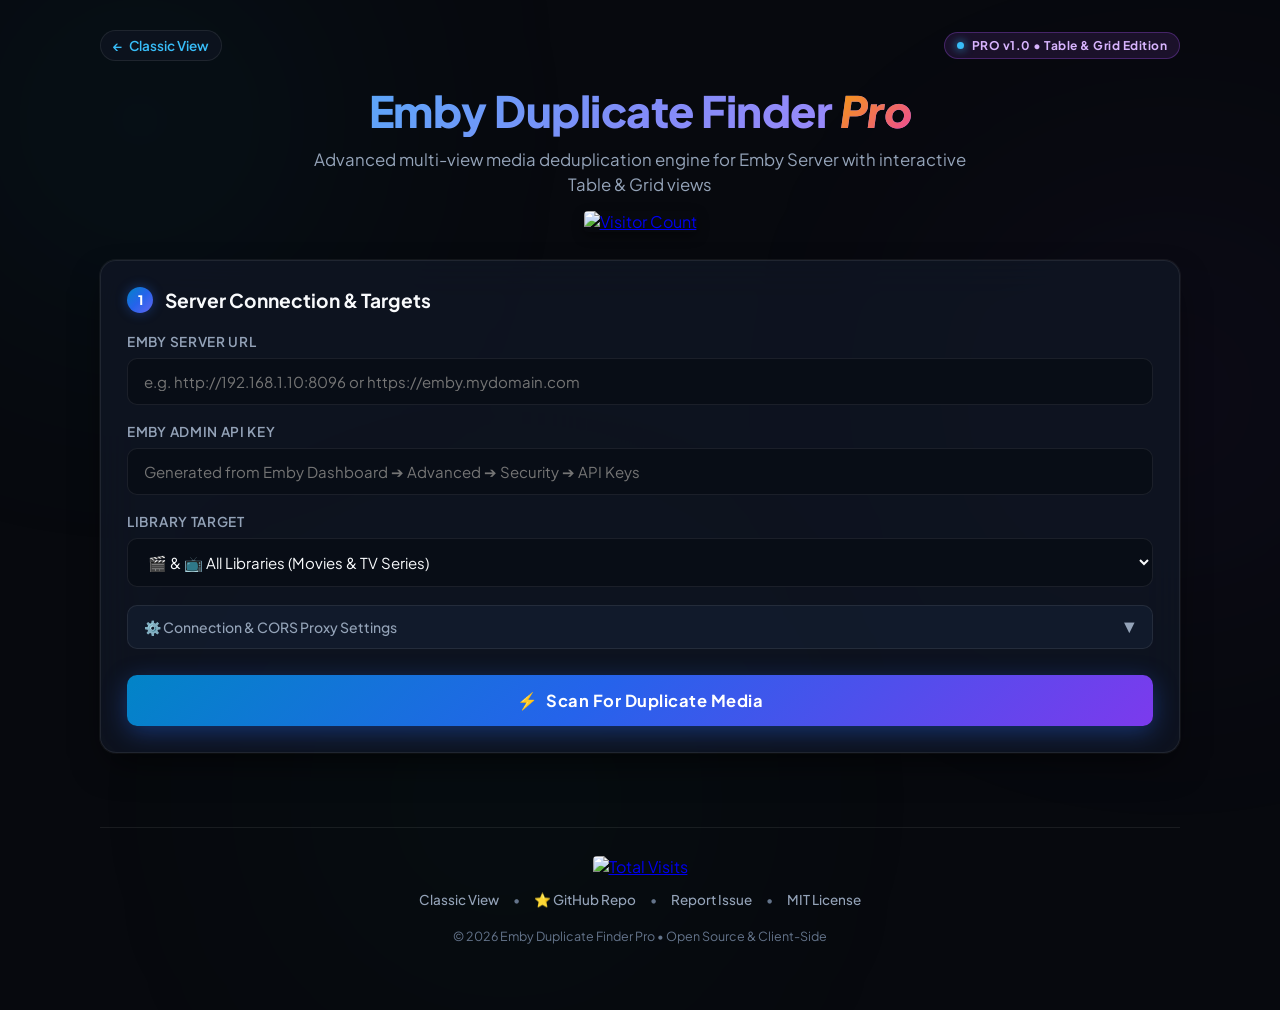
==== v1/index.html @ f9ebaa8a "Add Smart Select (Keep Best Quality) and Batch Deletion controls to both Classic and Pro editions" ====
<!DOCTYPE html>
<html lang="en">
<head>
    <meta charset="UTF-8">
    <meta name="viewport" content="width=device-width, initial-scale=1.0">
    <title>Emby Duplicate Finder Pro - Table & Grid Views</title>
    <link rel="stylesheet" href="styles.css">
    <link rel="preconnect" href="https://fonts.googleapis.com">
    <link rel="preconnect" href="https://fonts.gstatic.com" crossorigin>
    <link href="https://fonts.googleapis.com/css2?family=Plus+Jakarta+Sans:wght@300;400;500;600;700;800&family=JetBrains+Mono:wght@400;500;600&display=swap" rel="stylesheet">
</head>
<body>
    <!-- Ambient Background Lighting Orbs -->
    <div class="ambient-glow glow-cyan"></div>
    <div class="ambient-glow glow-purple"></div>
    <div class="ambient-glow glow-emerald"></div>

    <div class="container">
        <!-- Top Navigation -->
        <nav class="top-nav">
            <a href="../" class="nav-back-link">
                <span class="nav-arrow">←</span> Classic View
            </a>
            <div class="nav-version-badge">
                <span class="pulse-dot"></span>
                <span>PRO v1.0 • Table & Grid Edition</span>
            </div>
        </nav>

        <header>
            <h1>Emby Duplicate Finder <span class="header-highlight">Pro</span></h1>
            <p class="subtitle">Advanced multi-view media deduplication engine for Emby Server with interactive Table & Grid views</p>
            <div class="header-badges">
                <a href="https://github.com/sohag1192/emby-duplicate-finder" target="_blank" rel="noopener" title="Visitor Count Tracker">
                    <img src="https://komarev.com/ghpvc/?username=sohag1192-emby-duplicate-finder&label=Visitor+Count&color=06b6d4&style=flat-square" 
                         alt="Visitor Count" 
                         onerror="this.onerror=null; this.src='https://api.visitorbadge.io/api/visitors?path=sohag1192-emby-duplicate-finder&label=Visitors&labelColor=%230f172a&countColor=%2306b6d4&style=flat-square';" />
                </a>
            </div>
        </header>

        <!-- Configuration Card -->
        <div class="card input-card">
            <div class="card-title-row">
                <span class="card-step-badge">1</span>
                <h3>Server Connection & Targets</h3>
            </div>

            <div class="input-group">
                <label for="embyServerUrl">Emby Server URL</label>
                <input type="text" id="embyServerUrl" placeholder="e.g. http://192.168.1.10:8096 or https://emby.mydomain.com">
            </div>

            <div class="input-group">
                <label for="apiKey">Emby Admin API Key</label>
                <input type="password" id="apiKey" placeholder="Generated from Emby Dashboard ➔ Advanced ➔ Security ➔ API Keys">
            </div>

            <div class="input-row">
                <div class="input-group flex-1">
                    <label for="libraryType">Library Target</label>
                    <select id="libraryType">
                        <option value="all">🎬 & 📺 All Libraries (Movies & TV Series)</option>
                        <option value="movies">🎬 Movies Only</option>
                        <option value="tvshows">📺 TV Series & Episodes Only</option>
                    </select>
                </div>
            </div>

            <!-- Advanced / CORS Settings Accordion -->
            <div class="advanced-settings-toggle" onclick="toggleAdvancedSettings()">
                <span>⚙️ Connection & CORS Proxy Settings</span>
                <span id="advanced-toggle-icon">▼</span>
            </div>

            <div id="advanced-settings" class="advanced-settings-panel hidden">
                <div class="checkbox-group">
                    <label class="custom-checkbox">
                        <input type="checkbox" id="useCorsProxy">
                        <span class="checkmark"></span>
                        Enable CORS Proxy (Routes requests securely to bypass HTTPS ➔ HTTP mixed-content blocks)
                    </label>
                </div>
                <div class="input-group mt-10">
                    <label for="corsProxyUrl">CORS Proxy Prefix URL</label>
                    <input type="text" id="corsProxyUrl" value="https://corsproxy.io/?" placeholder="https://corsproxy.io/?">
                    <small class="helper-text">Default: <code>https://corsproxy.io/?</code> (or specify your custom reverse proxy URL)</small>
                </div>
                <div class="guide-link-row">
                    <button type="button" class="btn-text" onclick="openCorsHelpModal()">📖 View CORS & Connection Setup Guide</button>
                </div>
            </div>

            <!-- Warning banner for mixed content -->
            <div id="mixedContentWarning" class="alert-banner warning-banner hidden">
                <strong>⚠️ Mixed Content Detected:</strong> This web page is loaded over HTTPS, but your Emby Server URL uses HTTP. Web browsers block insecure HTTP requests from HTTPS sites. Please either use HTTPS for Emby, enable the <b>CORS Proxy</b> above, or open this file locally.
            </div>

            <button id="scanBtn" class="btn-primary btn-scan" onclick="findDuplicates()">
                <span class="btn-icon">⚡</span> Scan For Duplicate Media
            </button>
        </div>

        <!-- Real-time Stats Dashboard (Appears after scan) -->
        <div id="stats-dashboard" class="stats-grid hidden">
            <div class="stat-card">
                <div class="stat-icon">📚</div>
                <div class="stat-info">
                    <span class="stat-label">Libraries Scanned</span>
                    <span class="stat-value" id="stat-libraries">0</span>
                </div>
            </div>
            <div class="stat-card highlight-danger">
                <div class="stat-icon">⚠️</div>
                <div class="stat-info">
                    <span class="stat-label">Duplicate Groups</span>
                    <span class="stat-value" id="stat-duplicates">0</span>
                </div>
            </div>
            <div class="stat-card highlight-success">
                <div class="stat-icon">💾</div>
                <div class="stat-info">
                    <span class="stat-label">Reclaimable Storage</span>
                    <span class="stat-value" id="stat-space">0 GB</span>
                </div>
            </div>
        </div>

        <!-- View Controls & Search Bar (Visible when results are available) -->
        <div id="filter-bar" class="card filter-bar hidden">
            <div class="search-input-wrapper">
                <span class="search-icon">🔍</span>
                <input type="text" id="searchFilter" placeholder="Live filter by movie, show name or file path..." oninput="handleSearchFilter()">
            </div>

            <div class="view-controls">
                <!-- View Switcher (Grid vs Table) -->
                <div class="view-switcher">
                    <button id="btnGridView" class="view-toggle-btn active" onclick="switchView('grid')" title="Switch to Grid View">
                        <span class="view-icon">⊞</span> Grid
                    </button>
                    <button id="btnTableView" class="view-toggle-btn" onclick="switchView('table')" title="Switch to Table View">
                        <span class="view-icon">☰</span> Table
                    </button>
                </div>

                <div class="filter-actions">
                    <button class="btn-secondary btn-sm" onclick="expandAllLibraries()">Expand All</button>
                    <button class="btn-secondary btn-sm" onclick="collapseAllLibraries()">Collapse All</button>
                </div>
            </div>
        </div>

        <!-- Batch Selection Action Bar -->
        <div id="selection-bar" class="card selection-bar hidden">
            <div class="selection-left">
                <span class="selection-status-icon">☑️</span>
                <div class="selection-text-group">
                    <span class="selection-count-pill" id="selectedCountBadge">0 files selected</span>
                    <span class="selection-size-pill" id="selectedSizeBadge">0 B</span>
                </div>
            </div>

            <div class="selection-actions">
                <button type="button" class="btn-smart-select" onclick="smartSelectKeepBest()" title="Automatically keep the best resolution/quality copy and select all extra duplicates for deletion">
                    <span class="star-icon">★</span> Smart Select (Keep Best)
                </button>
                <button type="button" class="btn-secondary btn-sm" onclick="selectAllDuplicates()">
                    Select All
                </button>
                <button type="button" class="btn-secondary btn-sm" onclick="deselectAllDuplicates()">
                    Deselect All
                </button>
                <button type="button" id="btnDeleteSelected" class="btn-danger btn-sm btn-batch-delete" onclick="promptBatchDelete()" disabled>
                    <span>🗑️</span> Delete Selected
                </button>
            </div>
        </div>

        <!-- Results Container -->
        <div id="results"></div>

        <!-- App Footer with Visitor Count -->
        <footer>
            <div class="footer-content">
                <div class="footer-badges">
                    <a href="https://github.com/sohag1192/emby-duplicate-finder" target="_blank" rel="noopener" title="Total Visits">
                        <img src="https://komarev.com/ghpvc/?username=sohag1192-emby-duplicate-finder&label=Total+Visits&color=06b6d4&style=flat-square" 
                             alt="Total Visits" 
                             onerror="this.onerror=null; this.src='https://api.visitorbadge.io/api/visitors?path=sohag1192-emby-duplicate-finder&label=Visitors&labelColor=%230f172a&countColor=%2306b6d4&style=flat-square';" />
                    </a>
                </div>
                <div class="footer-links">
                    <a href="../">Classic View</a>
                    <span class="footer-sep">•</span>
                    <a href="https://github.com/sohag1192/emby-duplicate-finder" target="_blank" rel="noopener">⭐ GitHub Repo</a>
                    <span class="footer-sep">•</span>
                    <a href="https://github.com/sohag1192/emby-duplicate-finder/issues" target="_blank" rel="noopener">Report Issue</a>
                    <span class="footer-sep">•</span>
                    <a href="https://github.com/sohag1192/emby-duplicate-finder/blob/main/LICENSE" target="_blank" rel="noopener">MIT License</a>
                </div>
                <p class="footer-copy">&copy; 2026 Emby Duplicate Finder Pro • Open Source & Client-Side</p>
            </div>
        </footer>
    </div>

    <!-- Loading Overlay -->
    <div id="loading-overlay" class="hidden">
        <div class="spinner-wrapper">
            <div class="spinner"></div>
            <div class="spinner-ring"></div>
        </div>
        <p id="loading-text">Scanning Emby Libraries...</p>
    </div>

    <!-- Delete Confirmation Modal -->
    <div id="delete-modal" class="modal-overlay hidden">
        <div class="modal-content">
            <div class="modal-header">
                <h3>⚠️ Confirm Permanent File Deletion</h3>
                <button class="modal-close" onclick="closeDeleteModal()">&times;</button>
            </div>
            <div class="modal-body">
                <p>Are you sure you want to permanently delete this duplicate file from your Emby Server and hard disk?</p>
                <div class="delete-item-preview">
                    <div><strong>Title:</strong> <span id="deleteModalTitle"></span></div>
                    <div><strong>Library:</strong> <span id="deleteModalLibrary"></span></div>
                    <div class="path-box"><strong>File Path:</strong> <code id="deleteModalPath"></code></div>
                </div>
                <p class="text-danger"><small>⚠️ This action is permanent and cannot be undone.</small></p>
            </div>
            <div class="modal-footer">
                <button class="btn-secondary" onclick="closeDeleteModal()">Cancel</button>
                <button id="confirmDeleteBtn" class="btn-danger">Delete Permanently</button>
            </div>
        </div>
    </div>

    <!-- Batch Delete Confirmation Modal -->
    <div id="batch-delete-modal" class="modal-overlay hidden">
        <div class="modal-content modal-large">
            <div class="modal-header">
                <h3>⚠️ Confirm Batch File Deletion</h3>
                <button class="modal-close" onclick="closeBatchDeleteModal()">&times;</button>
            </div>
            <div class="modal-body">
                <p>You have selected multiple duplicate copies for permanent deletion from your Emby Server and hard disk.</p>
                <div class="batch-delete-summary">
                    <div class="summary-chip danger"><strong>Files to Delete:</strong> <span id="batchDeleteCount">0</span></div>
                    <div class="summary-chip success"><strong>Storage to Reclaim:</strong> <span id="batchDeleteSize">0 B</span></div>
                </div>
                <div class="batch-items-preview-box">
                    <ul id="batchDeletePreviewList" class="batch-preview-list"></ul>
                </div>
                <div id="batchDeleteProgressContainer" class="progress-box hidden">
                    <div class="progress-bar-track">
                        <div id="batchDeleteProgressBar" class="progress-bar-fill"></div>
                    </div>
                    <p id="batchDeleteProgressText">Deleting files...</p>
                </div>
                <p class="text-danger"><small>⚠️ Warning: This action cannot be undone. The selected files will be permanently deleted from your disk.</small></p>
            </div>
            <div class="modal-footer">
                <button id="cancelBatchDeleteBtn" class="btn-secondary" onclick="closeBatchDeleteModal()">Cancel</button>
                <button id="confirmBatchDeleteBtn" class="btn-danger" onclick="executeBatchDelete()">Confirm & Delete Selected</button>
            </div>
        </div>
    </div>

    <!-- CORS Help Modal -->
    <div id="cors-modal" class="modal-overlay hidden">
        <div class="modal-content modal-large">
            <div class="modal-header">
                <h3>🌐 Emby CORS & Connection Guide</h3>
                <button class="modal-close" onclick="closeCorsHelpModal()">&times;</button>
            </div>
            <div class="modal-body markdown-body">
                <h4>Why do connection or CORS errors happen?</h4>
                <p>Web browsers enforce the Same-Origin Policy (SOP) and Cross-Origin Resource Sharing (CORS) rules that restrict web pages from directly requesting data from other domains or ports without proper headers.</p>

                <h4>Common Causes & Solutions:</h4>
                <ol>
                    <li>
                        <strong>Mixed Content (HTTPS vs HTTP):</strong>
                        <p>If you opened this web app via <code>https://...</code> (like GitHub Pages), but your Emby server is <code>http://...:8096</code>, the browser blocks the request.
                        <br><strong>Solution:</strong> Check the <b>"Enable CORS Proxy"</b> option in the Connection Settings, or host Emby with an SSL/TLS domain (HTTPS), or run this HTML file locally on your computer via <code>file:///</code> or local HTTP.</p>
                    </li>
                    <li>
                        <strong>Missing CORS Headers on Emby:</strong>
                        <p>If Emby is accessed through a Reverse Proxy (such as Nginx, Caddy, or Cloudflare), the proxy must allow Cross-Origin headers.</p>
                        <p><b>Example Nginx configuration:</b></p>
                        <pre><code>location / {
    proxy_pass http://127.0.0.1:8096;
    proxy_set_header Host $host;

    # CORS Headers
    add_header 'Access-Control-Allow-Origin' '*' always;
    add_header 'Access-Control-Allow-Methods' 'GET, POST, DELETE, OPTIONS' always;
    add_header 'Access-Control-Allow-Headers' 'Content-Type, Authorization, X-Emby-Token' always;
    if ($request_method = 'OPTIONS') {
        return 204;
    }
}</code></pre>
                    </li>
                    <li>
                        <strong>Using the Built-in CORS Proxy:</strong>
                        <p>Simply check the <b>"Enable CORS Proxy"</b> box under <b>Connection & CORS Settings</b>. This routes the API requests through a secure proxy server that adds the necessary CORS headers automatically.</p>
                    </li>
                    <li>
                        <strong>Allow Media Deletion in Emby:</strong>
                        <p>To delete duplicate files directly using this tool, make sure your Emby user/API key has permissions enabled under: <code>Emby Server Dashboard -> Users -> [Your User] -> Allow media deletion from clients</code>.</p>
                    </li>
                </ol>
            </div>
            <div class="modal-footer">
                <button class="btn-primary" onclick="closeCorsHelpModal()">Got It</button>
            </div>
        </div>
    </div>

    <!-- Toast Notification Container -->
    <div id="toast-container"></div>

    <!-- Scroll to Top Floating Button -->
    <button id="scrollToTopBtn" class="scroll-to-top" title="Scroll to Top" aria-label="Scroll to Top">
        <span class="scroll-arrow">▲</span>
    </button>

    <script src="script.js"></script>
</body>
</html>
---- v1/styles.css ----
:root {
    /* Base Backgrounds */
    --bg-main: #07090e;
    --bg-surface: #0e131f;
    --bg-card: rgba(16, 22, 36, 0.78);
    --bg-subcard: rgba(22, 31, 50, 0.68);
    --bg-input: rgba(9, 13, 22, 0.88);
    --border-color: rgba(255, 255, 255, 0.08);
    --border-focus: #38bdf8;

    /* Text Colors */
    --text-primary: #f8fafc;
    --text-secondary: #94a3b8;
    --text-muted: #64748b;

    /* Brand Accents */
    --cyan: #06b6d4;
    --cyan-glow: rgba(6, 182, 212, 0.35);
    --sky: #38bdf8;
    --indigo: #6366f1;
    --purple: #a855f7;
    --pink: #ec4899;
    --emerald: #10b981;
    --emerald-glow: rgba(16, 185, 129, 0.3);
    --amber: #f59e0b;
    --rose: #f43f5e;
    --rose-glow: rgba(244, 63, 94, 0.35);

    /* Gradients */
    --grad-primary: linear-gradient(135deg, #0284c7 0%, #2563eb 50%, #6366f1 100%);
    --grad-primary-hover: linear-gradient(135deg, #0369a1 0%, #1d4ed8 50%, #4f46e5 100%);
    --grad-text: linear-gradient(135deg, #38bdf8 0%, #818cf8 50%, #c084fc 100%);
    --grad-danger: linear-gradient(135deg, #f43f5e 0%, #e11d48 100%);
    --grad-danger-hover: linear-gradient(135deg, #fb7185 0%, #f43f5e 100%);

    /* Typography & Effects */
    --font-main: 'Plus Jakarta Sans', -apple-system, BlinkMacSystemFont, 'Segoe UI', Roboto, sans-serif;
    --font-mono: 'JetBrains Mono', Consolas, monospace;
    --radius-sm: 6px;
    --radius-md: 10px;
    --radius-lg: 16px;
    --radius-xl: 20px;
    --shadow-card: 0 16px 36px -10px rgba(0, 0, 0, 0.65), 0 0 0 1px rgba(255, 255, 255, 0.06);
}

* {
    box-sizing: border-box;
}

/* Custom Modern Cyber-Cosmic Scrollbar */
::-webkit-scrollbar {
    width: 9px;
    height: 9px;
}
::-webkit-scrollbar-track {
    background: #080c14;
    border-radius: 8px;
}
::-webkit-scrollbar-thumb {
    background: linear-gradient(180deg, #06b6d4 0%, #3b82f6 50%, #8b5cf6 100%);
    border-radius: 8px;
    border: 2px solid #080c14;
    box-shadow: 0 0 10px rgba(6, 182, 212, 0.4);
    transition: background 0.2s ease, box-shadow 0.2s ease;
}
::-webkit-scrollbar-thumb:hover {
    background: linear-gradient(180deg, #22d3ee 0%, #60a5fa 50%, #a78bfa 100%);
    box-shadow: 0 0 15px rgba(6, 182, 212, 0.7);
}

/* Firefox Scrollbar Support */
html {
    scrollbar-width: thin;
    scrollbar-color: #06b6d4 #080c14;
}

body {
    font-family: var(--font-main);
    background-color: var(--bg-main);
    color: var(--text-primary);
    margin: 0;
    padding: 30px 16px 50px 16px;
    min-height: 100vh;
    display: flex;
    justify-content: center;
    align-items: flex-start;
    position: relative;
    overflow-x: hidden;
    -webkit-font-smoothing: antialiased;
}

/* Atmospheric Ambient Glows */
.ambient-glow {
    position: fixed;
    border-radius: 50%;
    filter: blur(140px);
    pointer-events: none;
    z-index: 0;
    opacity: 0.55;
}

.glow-cyan {
    width: 480px;
    height: 480px;
    top: -120px;
    left: -100px;
    background: radial-gradient(circle, rgba(6, 182, 212, 0.28) 0%, transparent 70%);
}

.glow-purple {
    width: 520px;
    height: 520px;
    top: 15%;
    right: -150px;
    background: radial-gradient(circle, rgba(168, 85, 247, 0.22) 0%, transparent 70%);
}

.glow-emerald {
    width: 500px;
    height: 500px;
    bottom: -150px;
    left: 20%;
    background: radial-gradient(circle, rgba(16, 185, 129, 0.18) 0%, transparent 70%);
}

.container {
    max-width: 1080px;
    width: 100%;
    margin: 0 auto;
    position: relative;
    z-index: 1;
}

/* Top Nav */
.top-nav {
    display: flex;
    justify-content: space-between;
    align-items: center;
    margin-bottom: 24px;
}

.nav-back-link {
    color: var(--sky);
    text-decoration: none;
    font-size: 13.5px;
    font-weight: 600;
    display: inline-flex;
    align-items: center;
    gap: 6px;
    padding: 6px 12px;
    background: rgba(14, 20, 32, 0.8);
    border: 1px solid var(--border-color);
    border-radius: 20px;
    transition: all 0.2s ease;
}

.nav-back-link:hover {
    background: rgba(30, 44, 70, 0.9);
    border-color: rgba(56, 189, 248, 0.35);
    transform: translateX(-2px);
}

.nav-version-badge {
    display: inline-flex;
    align-items: center;
    gap: 8px;
    background: rgba(168, 85, 247, 0.12);
    border: 1px solid rgba(168, 85, 247, 0.3);
    color: #d8b4fe;
    font-size: 12px;
    font-weight: 700;
    padding: 5px 12px;
    border-radius: 20px;
    letter-spacing: 0.5px;
}

/* Header */
header {
    text-align: center;
    margin-bottom: 28px;
}

.pulse-dot {
    width: 7px;
    height: 7px;
    border-radius: 50%;
    background-color: #38bdf8;
    box-shadow: 0 0 10px #38bdf8;
    animation: pulse 1.8s infinite;
}

@keyframes pulse {
    0%, 100% { opacity: 1; transform: scale(1); }
    50% { opacity: 0.4; transform: scale(0.85); }
}

h1 {
    margin: 0 0 10px 0;
    font-weight: 800;
    font-size: 2.7em;
    background: var(--grad-text);
    -webkit-background-clip: text;
    -webkit-text-fill-color: transparent;
    letter-spacing: -0.5px;
    line-height: 1.2;
}

.header-highlight {
    background: linear-gradient(135deg, #f59e0b 0%, #ec4899 100%);
    -webkit-background-clip: text;
    -webkit-text-fill-color: transparent;
    font-style: italic;
}

.subtitle {
    margin: 0;
    color: var(--text-secondary);
    font-size: 1.05em;
    max-width: 680px;
    margin: 0 auto;
    line-height: 1.5;
}

/* Header Badges */
.header-badges {
    display: flex;
    justify-content: center;
    align-items: center;
    gap: 10px;
    margin-top: 14px;
}

.header-badges img {
    height: 22px;
    border-radius: 4px;
    box-shadow: 0 4px 12px rgba(0, 0, 0, 0.4);
}

/* Glass Cards */
.card {
    background: var(--bg-card);
    backdrop-filter: blur(20px);
    -webkit-backdrop-filter: blur(20px);
    border: 1px solid var(--border-color);
    border-radius: var(--radius-lg);
    padding: 26px;
    box-shadow: var(--shadow-card);
    margin-bottom: 24px;
    position: relative;
    overflow: hidden;
}

.card-title-row {
    display: flex;
    align-items: center;
    gap: 12px;
    margin-bottom: 20px;
}

.card-title-row h3 {
    margin: 0;
    font-size: 1.2em;
    font-weight: 700;
    color: var(--text-primary);
}

.card-step-badge {
    width: 26px;
    height: 26px;
    border-radius: 50%;
    background: var(--grad-primary);
    color: #fff;
    display: inline-flex;
    align-items: center;
    justify-content: center;
    font-size: 13px;
    font-weight: 800;
    box-shadow: 0 0 12px rgba(37, 99, 235, 0.4);
}

/* Form Inputs */
.input-group {
    display: flex;
    flex-direction: column;
    margin-bottom: 18px;
}

.input-group label {
    font-size: 0.85em;
    font-weight: 600;
    color: var(--text-secondary);
    margin-bottom: 8px;
    text-transform: uppercase;
    letter-spacing: 0.7px;
}

.input-row {
    display: flex;
    gap: 16px;
}

.flex-1 {
    flex: 1;
}

input[type="text"],
input[type="password"],
select {
    width: 100%;
    padding: 13px 16px;
    background-color: var(--bg-input);
    color: var(--text-primary);
    border: 1px solid var(--border-color);
    border-radius: var(--radius-md);
    font-size: 15px;
    font-family: inherit;
    transition: all 0.25s ease;
}

input:focus,
select:focus {
    outline: none;
    border-color: var(--sky);
    background-color: rgba(14, 20, 32, 0.95);
    box-shadow: 0 0 0 3px rgba(56, 189, 248, 0.25), 0 0 20px rgba(56, 189, 248, 0.15);
}

select {
    cursor: pointer;
}

select option {
    background-color: #0e131f;
    color: #fff;
}

/* Buttons */
button {
    font-family: inherit;
    font-size: 14px;
    font-weight: 600;
    padding: 10px 18px;
    border: none;
    border-radius: var(--radius-md);
    cursor: pointer;
    transition: all 0.25s cubic-bezier(0.4, 0, 0.2, 1);
    display: inline-flex;
    align-items: center;
    justify-content: center;
    gap: 8px;
    user-select: none;
}

.btn-primary {
    background: var(--grad-primary);
    color: #ffffff;
    box-shadow: 0 4px 18px rgba(37, 99, 235, 0.35);
}

.btn-primary:hover {
    background: var(--grad-primary-hover);
    color: #ffffff;
    transform: translateY(-2px);
    box-shadow: 0 8px 25px rgba(37, 99, 235, 0.55);
}

.btn-scan {
    width: 100%;
    padding: 15px;
    font-size: 16.5px;
    font-weight: 700;
    letter-spacing: 0.5px;
    margin-top: 8px;
    background: linear-gradient(135deg, #0284c7 0%, #2563eb 45%, #7c3aed 100%);
    box-shadow: 0 6px 24px rgba(37, 99, 235, 0.4);
}

.btn-scan:hover {
    background: linear-gradient(135deg, #0369a1 0%, #1d4ed8 45%, #6d28d9 100%);
    box-shadow: 0 10px 32px rgba(37, 99, 235, 0.6);
    transform: translateY(-2px);
}

.btn-secondary {
    background: var(--bg-subcard);
    color: var(--text-primary);
    border: 1px solid var(--border-color);
}

.btn-secondary:hover {
    background: rgba(30, 44, 70, 0.85);
    border-color: rgba(255, 255, 255, 0.18);
    transform: translateY(-1px);
}

.btn-danger {
    background: var(--grad-danger);
    color: #ffffff;
    box-shadow: 0 4px 14px var(--rose-glow);
}

.btn-danger:hover {
    background: var(--grad-danger-hover);
    box-shadow: 0 6px 20px rgba(244, 63, 94, 0.5);
    transform: translateY(-1px);
}

.btn-sm {
    padding: 7px 13px;
    font-size: 12px;
    font-weight: 600;
    border-radius: var(--radius-sm);
}

.btn-text {
    background: none;
    border: none;
    color: var(--sky);
    padding: 0;
    cursor: pointer;
    font-size: 13.5px;
    text-decoration: underline;
    font-weight: 500;
}

/* Advanced / CORS Settings */
.advanced-settings-toggle {
    display: flex;
    justify-content: space-between;
    align-items: center;
    padding: 12px 16px;
    background-color: var(--bg-subcard);
    border: 1px solid var(--border-color);
    border-radius: var(--radius-md);
    cursor: pointer;
    margin-bottom: 18px;
    font-size: 14px;
    font-weight: 500;
    color: var(--text-secondary);
    transition: all 0.2s ease;
}

.advanced-settings-toggle:hover {
    color: var(--text-primary);
    border-color: rgba(255, 255, 255, 0.15);
}

.advanced-settings-panel {
    background-color: var(--bg-subcard);
    border: 1px solid var(--border-color);
    border-radius: var(--radius-md);
    padding: 18px;
    margin-bottom: 18px;
}

.custom-checkbox {
    display: flex;
    align-items: flex-start;
    gap: 10px;
    cursor: pointer;
    font-size: 14px;
    color: var(--text-primary);
    line-height: 1.4;
}

.custom-checkbox input {
    cursor: pointer;
    width: 18px;
    height: 18px;
    margin-top: 1px;
    accent-color: var(--sky);
}

.helper-text {
    color: var(--text-muted);
    font-size: 12px;
    margin-top: 6px;
    display: block;
}

.helper-text code {
    color: var(--sky);
    font-family: var(--font-mono);
}

.mt-10 { margin-top: 12px; }
.guide-link-row { margin-top: 12px; }

.alert-banner {
    padding: 14px 18px;
    border-radius: var(--radius-md);
    margin-bottom: 18px;
    font-size: 13.5px;
    line-height: 1.5;
}

.warning-banner {
    background: rgba(245, 158, 11, 0.12);
    border: 1px solid rgba(245, 158, 11, 0.4);
    color: #fde047;
}

/* Stats Dashboard Grid */
.stats-grid {
    display: grid;
    grid-template-columns: repeat(auto-fit, minmax(230px, 1fr));
    gap: 18px;
    margin-bottom: 24px;
}

.stat-card {
    background: var(--bg-card);
    border: 1px solid var(--border-color);
    border-radius: var(--radius-lg);
    padding: 20px;
    display: flex;
    align-items: center;
    gap: 16px;
    box-shadow: var(--shadow-card);
    transition: transform 0.2s ease, border-color 0.2s ease;
}

.stat-card:hover {
    transform: translateY(-2px);
    border-color: rgba(255, 255, 255, 0.15);
}

.stat-icon {
    width: 48px;
    height: 48px;
    border-radius: var(--radius-md);
    background: rgba(255, 255, 255, 0.05);
    display: flex;
    align-items: center;
    justify-content: center;
    font-size: 24px;
}

.stat-info {
    display: flex;
    flex-direction: column;
}

.stat-label {
    font-size: 12px;
    text-transform: uppercase;
    letter-spacing: 0.8px;
    color: var(--text-secondary);
    font-weight: 600;
}

.stat-value {
    font-size: 24px;
    font-weight: 800;
    color: #ffffff;
    margin-top: 2px;
}

.stat-card.highlight-danger .stat-value {
    color: #fb7185;
}

.stat-card.highlight-success .stat-value {
    color: #34d399;
}

/* Filter & View Controls Bar */
.filter-bar {
    display: flex;
    justify-content: space-between;
    gap: 16px;
    align-items: center;
    padding: 14px 20px;
    margin-bottom: 24px;
    flex-wrap: wrap;
}

.search-input-wrapper {
    flex: 1;
    min-width: 260px;
    position: relative;
    display: flex;
    align-items: center;
}

.search-icon {
    position: absolute;
    left: 14px;
    font-size: 15px;
    pointer-events: none;
    color: var(--text-muted);
}

.search-input-wrapper input {
    padding-left: 40px;
}

.view-controls {
    display: flex;
    align-items: center;
    gap: 14px;
    flex-wrap: wrap;
}

/* View Switcher */
.view-switcher {
    display: inline-flex;
    background: rgba(9, 13, 22, 0.9);
    border: 1px solid var(--border-color);
    padding: 3px;
    border-radius: var(--radius-md);
}

.view-toggle-btn {
    padding: 7px 14px;
    font-size: 13px;
    font-weight: 600;
    background: transparent;
    color: var(--text-secondary);
    border-radius: var(--radius-sm);
    border: none;
    cursor: pointer;
    transition: all 0.2s ease;
    display: inline-flex;
    align-items: center;
    gap: 6px;
}

.view-toggle-btn:hover {
    color: #ffffff;
}

.view-toggle-btn.active {
    background: var(--grad-primary);
    color: #ffffff;
    box-shadow: 0 2px 10px rgba(37, 99, 235, 0.4);
}

.filter-actions {
    display: flex;
    gap: 8px;
}

/* Results Container */
#results {
    display: flex;
    flex-direction: column;
    gap: 24px;
}

.library-box {
    background: var(--bg-card);
    backdrop-filter: blur(20px);
    border: 1px solid var(--border-color);
    border-radius: var(--radius-lg);
    overflow: hidden;
    box-shadow: var(--shadow-card);
    animation: slideUp 0.35s ease forwards;
}

@keyframes slideUp {
    from { opacity: 0; transform: translateY(16px); }
    to { opacity: 1; transform: translateY(0); }
}

.library-header {
    display: flex;
    justify-content: space-between;
    align-items: center;
    padding: 20px 24px;
    background: rgba(18, 25, 42, 0.85);
    cursor: pointer;
    user-select: none;
    border-bottom: 1px solid var(--border-color);
    transition: background-color 0.2s ease;
}

.library-header:hover {
    background: rgba(24, 34, 56, 0.9);
}

.library-header-info {
    display: flex;
    align-items: center;
    gap: 14px;
    flex-wrap: wrap;
}

.library-title {
    margin: 0;
    font-size: 1.3em;
    font-weight: 700;
    color: var(--text-primary);
}

.library-badge {
    padding: 4px 12px;
    border-radius: 20px;
    font-size: 11.5px;
    font-weight: 700;
    text-transform: uppercase;
    letter-spacing: 0.8px;
}

.badge-movie {
    background: rgba(56, 189, 248, 0.15);
    color: var(--sky);
    border: 1px solid rgba(56, 189, 248, 0.35);
}

.badge-tv {
    background: rgba(168, 85, 247, 0.15);
    color: #d8b4fe;
    border: 1px solid rgba(168, 85, 247, 0.35);
}

.library-count-pill {
    background: rgba(244, 63, 94, 0.15);
    color: #fda4af;
    border: 1px solid rgba(244, 63, 94, 0.3);
    padding: 4px 12px;
    border-radius: 20px;
    font-size: 12px;
    font-weight: 700;
}

.library-actions {
    display: flex;
    align-items: center;
    gap: 12px;
}

.library-content {
    padding: 24px;
}

/* ========================================================
   GRID VIEW STYLING
======================================================== */
.grid-view-container {
    display: flex;
    flex-direction: column;
    gap: 20px;
}

.duplicate-group {
    background: var(--bg-subcard);
    border: 1px solid var(--border-color);
    border-radius: var(--radius-md);
    padding: 18px;
    display: flex;
    flex-direction: column;
    gap: 16px;
    transition: all 0.25s ease;
}

.duplicate-group:hover {
    border-color: rgba(255, 255, 255, 0.14);
    box-shadow: 0 8px 24px rgba(0, 0, 0, 0.4);
}

.group-header {
    display: flex;
    gap: 18px;
    align-items: flex-start;
}

.media-poster {
    width: 72px;
    height: 104px;
    object-fit: cover;
    border-radius: var(--radius-sm);
    background-color: var(--bg-input);
    border: 1px solid rgba(255, 255, 255, 0.1);
    flex-shrink: 0;
    box-shadow: 0 4px 12px rgba(0, 0, 0, 0.5);
    transition: transform 0.25s ease;
}

.media-poster:hover {
    transform: scale(1.05);
}

.media-poster-placeholder {
    width: 72px;
    height: 104px;
    border-radius: var(--radius-sm);
    background: linear-gradient(135deg, #131b2e 0%, #1a253e 100%);
    border: 1px solid var(--border-color);
    display: flex;
    align-items: center;
    justify-content: center;
    font-size: 26px;
    flex-shrink: 0;
}

.group-details {
    flex: 1;
}

.group-title {
    margin: 0 0 8px 0;
    font-size: 1.15em;
    font-weight: 700;
    color: #ffffff;
    line-height: 1.35;
}

.group-meta {
    display: flex;
    gap: 8px;
    flex-wrap: wrap;
    align-items: center;
}

.meta-chip {
    background: rgba(255, 255, 255, 0.06);
    color: var(--text-secondary);
    padding: 3px 9px;
    border-radius: var(--radius-sm);
    font-size: 12px;
    font-weight: 500;
    border: 1px solid rgba(255, 255, 255, 0.08);
}

.meta-chip.danger {
    background: rgba(244, 63, 94, 0.15);
    color: #fb7185;
    border-color: rgba(244, 63, 94, 0.3);
    font-weight: 600;
}

.files-list {
    display: flex;
    flex-direction: column;
    gap: 10px;
    padding-left: 90px;
}

@media (max-width: 640px) {
    .files-list {
        padding-left: 0;
    }
}

.file-row {
    background: rgba(11, 16, 26, 0.7);
    border: 1px solid rgba(255, 255, 255, 0.06);
    border-radius: var(--radius-sm);
    padding: 12px 16px;
    display: flex;
    justify-content: space-between;
    align-items: center;
    gap: 14px;
    flex-wrap: wrap;
    transition: all 0.2s ease;
}

.file-row:hover {
    background: rgba(16, 23, 38, 0.9);
    border-color: rgba(56, 189, 248, 0.3);
}

.file-info {
    flex: 1;
    min-width: 260px;
}

.file-path {
    font-family: var(--font-mono);
    font-size: 12.5px;
    color: #e2e8f0;
    word-break: break-all;
    display: block;
    margin-bottom: 8px;
    line-height: 1.4;
}

.file-specs {
    display: flex;
    gap: 8px;
    flex-wrap: wrap;
}

.spec-badge {
    font-size: 11.5px;
    padding: 3px 8px;
    border-radius: var(--radius-sm);
    background: rgba(56, 189, 248, 0.12);
    color: var(--sky);
    font-weight: 600;
    border: 1px solid rgba(56, 189, 248, 0.25);
}

.spec-badge.spec-4k {
    background: linear-gradient(135deg, rgba(236, 72, 153, 0.25), rgba(168, 85, 247, 0.25));
    color: #f472b6;
    border-color: rgba(236, 72, 153, 0.4);
}

.spec-size {
    background: rgba(16, 185, 129, 0.12);
    color: #34d399;
    border-color: rgba(16, 185, 129, 0.25);
}

.file-actions {
    display: flex;
    gap: 8px;
    align-items: center;
}

/* ========================================================
   TABLE VIEW STYLING
======================================================== */
.table-view-container {
    overflow-x: auto;
    border-radius: var(--radius-md);
    border: 1px solid var(--border-color);
    background: rgba(11, 16, 26, 0.6);
}

.dupe-table {
    width: 100%;
    border-collapse: collapse;
    font-size: 13.5px;
    text-align: left;
}

.dupe-table thead {
    background: rgba(18, 25, 42, 0.95);
    border-bottom: 2px solid var(--border-color);
}

.dupe-table th {
    padding: 14px 16px;
    font-size: 11.5px;
    font-weight: 700;
    text-transform: uppercase;
    letter-spacing: 0.8px;
    color: var(--text-secondary);
}

.dupe-table tbody tr {
    border-bottom: 1px solid var(--border-color);
    transition: background-color 0.15s ease;
}

.dupe-table tbody tr:hover {
    background: rgba(24, 34, 56, 0.4);
}

.table-cell-poster {
    width: 55px;
    padding: 12px 14px;
}

.table-poster-img {
    width: 44px;
    height: 64px;
    object-fit: cover;
    border-radius: 4px;
    border: 1px solid var(--border-color);
}

.table-poster-placeholder {
    width: 44px;
    height: 64px;
    background: var(--bg-subcard);
    border-radius: 4px;
    display: flex;
    align-items: center;
    justify-content: center;
    font-size: 20px;
}

.table-cell-title {
    padding: 12px 16px;
    min-width: 220px;
}

.table-title-text {
    font-weight: 700;
    color: #ffffff;
    display: block;
    margin-bottom: 4px;
}

.table-year-text {
    font-size: 12px;
    color: var(--text-muted);
}

.table-cell-files {
    padding: 12px 16px;
    min-width: 380px;
}

.table-file-item {
    background: rgba(14, 20, 32, 0.8);
    border: 1px solid var(--border-color);
    border-radius: 6px;
    padding: 8px 12px;
    margin-bottom: 8px;
    display: flex;
    flex-direction: column;
    gap: 6px;
}

.table-file-item:last-child {
    margin-bottom: 0;
}

.table-path-text {
    font-family: var(--font-mono);
    font-size: 11.5px;
    color: #cbd5e1;
    word-break: break-all;
}

.table-file-meta {
    display: flex;
    justify-content: space-between;
    align-items: center;
    flex-wrap: wrap;
    gap: 8px;
}

.table-cell-copies {
    padding: 12px 16px;
    text-align: center;
    font-weight: 700;
    width: 90px;
}

/* Modals */
.modal-overlay {
    position: fixed;
    top: 0;
    left: 0;
    width: 100%;
    height: 100%;
    background-color: rgba(7, 9, 14, 0.85);
    backdrop-filter: blur(16px);
    -webkit-backdrop-filter: blur(16px);
    display: flex;
    justify-content: center;
    align-items: center;
    z-index: 2000;
    padding: 20px;
}

.modal-content {
    background: #0f1524;
    border: 1px solid rgba(255, 255, 255, 0.12);
    border-radius: var(--radius-lg);
    max-width: 560px;
    width: 100%;
    box-shadow: 0 25px 60px -15px rgba(0, 0, 0, 0.8), 0 0 40px rgba(56, 189, 248, 0.15);
    animation: modalPop 0.22s cubic-bezier(0.16, 1, 0.3, 1);
    display: flex;
    flex-direction: column;
}

.modal-large {
    max-width: 780px;
    max-height: 85vh;
}

@keyframes modalPop {
    from { opacity: 0; transform: scale(0.93) translateY(10px); }
    to { opacity: 1; transform: scale(1) translateY(0); }
}

.modal-header {
    display: flex;
    justify-content: space-between;
    align-items: center;
    padding: 20px 24px;
    border-bottom: 1px solid var(--border-color);
}

.modal-header h3 {
    margin: 0;
    font-size: 1.25em;
    font-weight: 700;
    color: #ffffff;
}

.modal-close {
    background: none;
    border: none;
    color: var(--text-muted);
    font-size: 26px;
    cursor: pointer;
    line-height: 1;
}

.modal-close:hover {
    color: #ffffff;
}

.modal-body {
    padding: 24px;
    overflow-y: auto;
    font-size: 14.5px;
    line-height: 1.6;
}

.modal-footer {
    display: flex;
    justify-content: flex-end;
    gap: 12px;
    padding: 16px 24px;
    border-top: 1px solid var(--border-color);
}

.delete-item-preview {
    background-color: var(--bg-input);
    border: 1px solid var(--border-color);
    border-radius: var(--radius-md);
    padding: 16px;
    margin: 16px 0;
    display: flex;
    flex-direction: column;
    gap: 8px;
}

.path-box code {
    display: block;
    background-color: #060910;
    padding: 8px 12px;
    border-radius: var(--radius-sm);
    font-family: var(--font-mono);
    font-size: 12px;
    margin-top: 6px;
    color: #fb7185;
    word-break: break-all;
    border: 1px solid rgba(244, 63, 94, 0.2);
}

.text-danger {
    color: #fb7185;
}

.markdown-body h4 {
    margin: 20px 0 10px 0;
    color: var(--sky);
}

.markdown-body pre {
    background-color: var(--bg-input);
    padding: 14px;
    border-radius: var(--radius-md);
    border: 1px solid var(--border-color);
    overflow-x: auto;
    font-size: 12.5px;
    font-family: var(--font-mono);
}

.markdown-body code {
    background-color: var(--bg-input);
    padding: 2px 6px;
    border-radius: 4px;
    font-size: 13px;
    color: var(--sky);
    font-family: var(--font-mono);
}

/* Loading Overlay */
#loading-overlay {
    position: fixed;
    top: 0;
    left: 0;
    width: 100%;
    height: 100%;
    background-color: rgba(7, 9, 14, 0.88);
    backdrop-filter: blur(12px);
    display: flex;
    flex-direction: column;
    justify-content: center;
    align-items: center;
    z-index: 3000;
}

.spinner-wrapper {
    position: relative;
    width: 60px;
    height: 60px;
}

.spinner {
    position: absolute;
    width: 100%;
    height: 100%;
    border: 3px solid rgba(56, 189, 248, 0.15);
    border-top: 3px solid var(--sky);
    border-radius: 50%;
    animation: spin 0.85s linear infinite;
}

.spinner-ring {
    position: absolute;
    top: 6px;
    left: 6px;
    width: 48px;
    height: 48px;
    border: 3px solid transparent;
    border-bottom: 3px solid var(--purple);
    border-radius: 50%;
    animation: spinReverse 1.2s linear infinite;
}

#loading-overlay p {
    margin-top: 22px;
    font-size: 16px;
    font-weight: 600;
    color: var(--text-primary);
}

@keyframes spin {
    0% { transform: rotate(0deg); }
    100% { transform: rotate(360deg); }
}

@keyframes spinReverse {
    0% { transform: rotate(360deg); }
    100% { transform: rotate(0deg); }
}

/* Toast Notifications */
#toast-container {
    position: fixed;
    bottom: 24px;
    right: 24px;
    display: flex;
    flex-direction: column;
    gap: 12px;
    z-index: 4000;
}

.toast {
    background: #0f1524;
    border: 1px solid var(--border-color);
    color: var(--text-primary);
    padding: 14px 20px;
    border-radius: var(--radius-md);
    box-shadow: 0 12px 32px rgba(0, 0, 0, 0.6);
    font-size: 14px;
    display: flex;
    align-items: center;
    gap: 12px;
    animation: slideInRight 0.3s cubic-bezier(0.16, 1, 0.3, 1);
    max-width: 400px;
}

.toast.toast-success { border-left: 4px solid var(--emerald); }
.toast.toast-error { border-left: 4px solid var(--rose); }
.toast.toast-warning { border-left: 4px solid var(--amber); }

@keyframes slideInRight {
    from { transform: translateX(100%); opacity: 0; }
    to { transform: translateX(0); opacity: 1; }
}

/* Footer & Visitor Counter */
footer {
    margin-top: 50px;
    padding: 28px 0 16px 0;
    border-top: 1px solid var(--border-color);
    text-align: center;
}

.footer-content {
    display: flex;
    flex-direction: column;
    align-items: center;
    gap: 14px;
}

.footer-badges {
    display: inline-flex;
    align-items: center;
    gap: 10px;
}

.footer-badges img {
    height: 24px;
    border-radius: 4px;
}

.footer-links {
    display: flex;
    gap: 14px;
    align-items: center;
    flex-wrap: wrap;
    justify-content: center;
    font-size: 13.5px;
}

.footer-links a {
    color: var(--text-secondary);
    text-decoration: none;
    font-weight: 500;
    transition: color 0.2s ease;
}

.footer-links a:hover {
    color: var(--sky);
}

.footer-sep {
    color: var(--text-muted);
}

.footer-copy {
    margin: 6px 0 0 0;
    font-size: 12.5px;
    color: var(--text-muted);
}

.hidden {
    display: none !important;
}

/* Mobile Responsive */
@media (max-width: 680px) {
    body {
        padding: 20px 10px;
    }

    h1 {
        font-size: 2.1em;
    }

    .card {
        padding: 18px;
    }

    .input-row {
        flex-direction: column;
    }

    .library-header {
        flex-direction: column;
        align-items: flex-start;
        gap: 12px;
    }

    .library-actions {
        width: 100%;
        justify-content: space-between;
    }

    .file-row {
        flex-direction: column;
        align-items: flex-start;
    }

    .file-actions {
        width: 100%;
        justify-content: flex-end;
    }

    .dupe-table th, .dupe-table td {
        padding: 10px 8px;
    }
}


/* Scroll to Top Floating Button */
.scroll-to-top {
    position: fixed;
    bottom: 28px;
    right: 28px;
    width: 46px;
    height: 46px;
    border-radius: 50%;
    background: linear-gradient(135deg, rgba(6, 182, 212, 0.95) 0%, rgba(59, 130, 246, 0.95) 100%);
    color: #ffffff;
    border: 1px solid rgba(255, 255, 255, 0.25);
    box-shadow: 0 8px 24px rgba(6, 182, 212, 0.4), 0 0 16px rgba(59, 130, 246, 0.3);
    cursor: pointer;
    display: flex;
    justify-content: center;
    align-items: center;
    font-size: 15px;
    font-weight: 700;
    opacity: 0;
    visibility: hidden;
    transform: translateY(20px) scale(0.85);
    transition: opacity 0.3s cubic-bezier(0.16, 1, 0.3, 1),
                transform 0.3s cubic-bezier(0.16, 1, 0.3, 1),
                visibility 0.3s,
                box-shadow 0.25s ease,
                background 0.25s ease;
    z-index: 2500;
    backdrop-filter: blur(8px);
}

.scroll-to-top.visible {
    opacity: 1;
    visibility: visible;
    transform: translateY(0) scale(1);
}

.scroll-to-top:hover {
    background: linear-gradient(135deg, #22d3ee 0%, #60a5fa 100%);
    box-shadow: 0 12px 32px rgba(6, 182, 212, 0.65), 0 0 24px rgba(59, 130, 246, 0.5);
    transform: translateY(-4px) scale(1.08);
}

.scroll-to-top:active {
    transform: translateY(0) scale(0.95);
}

.scroll-to-top .scroll-arrow {
    line-height: 1;
    display: inline-block;
    transition: transform 0.2s ease;
}

.scroll-to-top:hover .scroll-arrow {
    transform: translateY(-2px);
}

@media (max-width: 640px) {
    .scroll-to-top {
        bottom: 20px;
        right: 20px;
        width: 42px;
        height: 42px;
        font-size: 14px;
    }
}


/* Batch Selection Bar */
.selection-bar {
    display: flex;
    justify-content: space-between;
    align-items: center;
    padding: 14px 20px;
    margin-bottom: 24px;
    background: rgba(18, 25, 42, 0.9);
    border: 1px solid rgba(56, 189, 248, 0.25);
    box-shadow: 0 8px 25px rgba(0, 0, 0, 0.4), 0 0 15px rgba(6, 182, 212, 0.1);
    flex-wrap: wrap;
    gap: 14px;
}

.selection-left {
    display: flex;
    align-items: center;
    gap: 12px;
}

.selection-status-icon {
    font-size: 20px;
}

.selection-text-group {
    display: flex;
    gap: 8px;
    align-items: center;
    flex-wrap: wrap;
}

.selection-count-pill {
    background: rgba(56, 189, 248, 0.15);
    color: var(--sky);
    border: 1px solid rgba(56, 189, 248, 0.3);
    padding: 4px 10px;
    border-radius: 14px;
    font-size: 12.5px;
    font-weight: 700;
}

.selection-size-pill {
    background: rgba(16, 185, 129, 0.15);
    color: #34d399;
    border: 1px solid rgba(16, 185, 129, 0.3);
    padding: 4px 10px;
    border-radius: 14px;
    font-size: 12.5px;
    font-weight: 700;
}

.selection-actions {
    display: flex;
    gap: 10px;
    align-items: center;
    flex-wrap: wrap;
}

/* Smart Select Button */
.btn-smart-select {
    background: linear-gradient(135deg, #f59e0b 0%, #d97706 100%);
    color: #ffffff;
    box-shadow: 0 4px 14px rgba(245, 158, 11, 0.35);
    font-weight: 700;
    padding: 8px 15px;
    font-size: 13px;
    border-radius: var(--radius-sm);
}

.btn-smart-select:hover {
    background: linear-gradient(135deg, #fbbf24 0%, #f59e0b 100%);
    box-shadow: 0 6px 20px rgba(245, 158, 11, 0.5);
    transform: translateY(-1px);
}

.star-icon {
    color: #fef08a;
    font-size: 14px;
}

/* Batch Delete Button */
.btn-batch-delete:disabled {
    opacity: 0.5;
    cursor: not-allowed;
    box-shadow: none;
    transform: none !important;
}

/* Checkboxes on file rows */
.file-select-checkbox {
    display: inline-flex;
    align-items: center;
    cursor: pointer;
    user-select: none;
    margin-right: 6px;
}

.file-select-checkbox input[type="checkbox"] {
    width: 17px;
    height: 17px;
    cursor: pointer;
    accent-color: var(--rose);
}

/* Selected File Row Highlights */
.file-row.is-selected {
    border-color: rgba(244, 63, 94, 0.45);
    background: rgba(244, 63, 94, 0.08);
}

.table-file-item.is-selected {
    border-color: rgba(244, 63, 94, 0.45);
    background: rgba(244, 63, 94, 0.08);
}

/* Best Quality Badge */
.spec-best {
    background: linear-gradient(135deg, rgba(16, 185, 129, 0.22), rgba(5, 150, 105, 0.22));
    color: #34d399;
    border: 1px solid rgba(16, 185, 129, 0.45);
    font-weight: 700;
}

/* Batch Delete Modal Details */
.batch-delete-summary {
    display: flex;
    gap: 12px;
    margin: 14px 0;
    flex-wrap: wrap;
}

.summary-chip {
    padding: 8px 14px;
    border-radius: var(--radius-sm);
    font-size: 13.5px;
    flex: 1;
    min-width: 180px;
}

.summary-chip.danger {
    background: rgba(244, 63, 94, 0.15);
    border: 1px solid rgba(244, 63, 94, 0.35);
    color: #fca5a5;
}

.summary-chip.success {
    background: rgba(16, 185, 129, 0.15);
    border: 1px solid rgba(16, 185, 129, 0.35);
    color: #6ee7b7;
}

.batch-items-preview-box {
    max-height: 220px;
    overflow-y: auto;
    background: var(--bg-input);
    border: 1px solid var(--border-color);
    border-radius: var(--radius-sm);
    padding: 10px 14px;
    margin-bottom: 14px;
}

.batch-preview-list {
    list-style: none;
    padding: 0;
    margin: 0;
    display: flex;
    flex-direction: column;
    gap: 6px;
}

.batch-preview-item {
    font-size: 12px;
    font-family: var(--font-mono);
    color: #cbd5e1;
    padding: 4px 6px;
    background: rgba(255, 255, 255, 0.03);
    border-radius: 4px;
    word-break: break-all;
    display: flex;
    justify-content: space-between;
    gap: 8px;
}

.batch-preview-size {
    color: #34d399;
    font-weight: 600;
    flex-shrink: 0;
}

/* Progress Bar */
.progress-box {
    margin: 16px 0;
    padding: 12px;
    background: rgba(14, 20, 32, 0.8);
    border-radius: var(--radius-sm);
    border: 1px solid var(--border-color);
}

.progress-bar-track {
    width: 100%;
    height: 10px;
    background: #1e293b;
    border-radius: 5px;
    overflow: hidden;
}

.progress-bar-fill {
    width: 0%;
    height: 100%;
    background: linear-gradient(90deg, #06b6d4, #10b981);
    transition: width 0.2s ease;
}

#batchDeleteProgressText {
    margin: 8px 0 0 0;
    font-size: 12.5px;
    color: var(--sky);
    font-weight: 600;
    text-align: center;
}
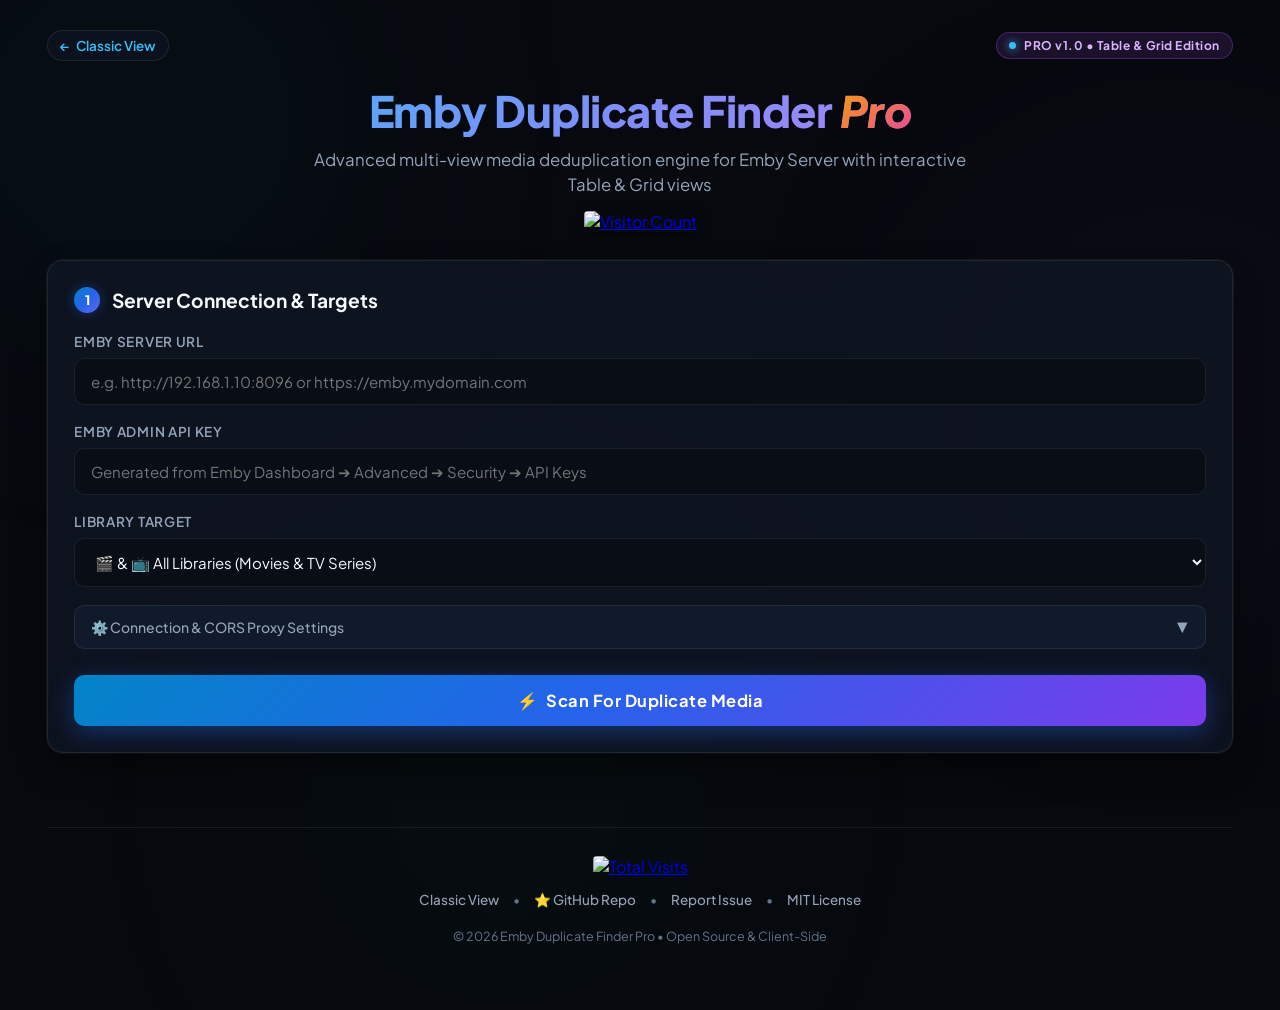
==== commit 43d2bb32: "Add comprehensive SEO meta tags, OpenGraph, Twitter cards, JSON-LD, favicon, sitemap.xml, and robots" ====
--- a/v1/index.html
+++ b/v1/index.html
@@ -3,7 +3,94 @@
 <head>
     <meta charset="UTF-8">
     <meta name="viewport" content="width=device-width, initial-scale=1.0">
-    <title>Emby Duplicate Finder Pro - Table & Grid Views</title>
+    
+    <!-- Primary SEO Meta Tags -->
+    <title>Emby Duplicate Finder Pro - Interactive Table & Grid Views with Storage Stats</title>
+    <meta name="title" content="Emby Duplicate Finder Pro - Interactive Table & Grid Views with Storage Stats">
+    <meta name="description" content="Advanced Emby duplicate finder with interactive Table & Grid views, real-time reclaimable storage stats dashboard, and Smart Select to keep best quality files.">
+    <meta name="keywords" content="emby duplicate finder pro, emby table view duplicates, emby grid view media, emby storage stats, emby smart select best quality, emby batch delete duplicates, emby server media cleaner">
+    <meta name="author" content="sohag1192">
+    <meta name="robots" content="index, follow, max-image-preview:large, max-snippet:-1, max-video-preview:-1">
+    <meta name="theme-color" content="#06b6d4">
+    <link rel="canonical" href="https://sohag1192.github.io/emby-duplicate-finder/v1/">
+
+    <!-- Favicon -->
+    <link rel="icon" type="image/svg+xml" href="../favicon.svg">
+    <link rel="apple-touch-icon" href="../favicon.svg">
+
+    <!-- Open Graph / Facebook -->
+    <meta property="og:type" content="website">
+    <meta property="og:url" content="https://sohag1192.github.io/emby-duplicate-finder/v1/">
+    <meta property="og:site_name" content="Emby Duplicate Finder Pro">
+    <meta property="og:title" content="Emby Duplicate Finder Pro - Interactive Table & Grid Views">
+    <meta property="og:description" content="Interactive Table & Grid views with real-time reclaimable storage dashboard, Smart Select (Keep Best), and one-click batch cleanup for Emby Server.">
+    <meta property="og:image" content="https://raw.githubusercontent.com/sohag1192/emby-duplicate-finder/main/img/Screenshot_23.png">
+    <meta property="og:image:width" content="1200">
+    <meta property="og:image:height" content="630">
+    <meta property="og:image:alt" content="Emby Duplicate Finder Pro Dashboard Preview">
+    <meta property="og:locale" content="en_US">
+
+    <!-- Twitter -->
+    <meta name="twitter:card" content="summary_large_image">
+    <meta name="twitter:url" content="https://sohag1192.github.io/emby-duplicate-finder/v1/">
+    <meta name="twitter:title" content="Emby Duplicate Finder Pro - Table & Grid Views">
+    <meta name="twitter:description" content="Scan Emby libraries with interactive Table and Grid views, live storage recovery calculator, and smart auto-selection.">
+    <meta name="twitter:image" content="https://raw.githubusercontent.com/sohag1192/emby-duplicate-finder/main/img/Screenshot_23.png">
+    <meta name="twitter:image:alt" content="Emby Duplicate Finder Pro Edition">
+
+    <!-- Structured Data (JSON-LD) -->
+    <script type="application/ld+json">
+    {
+        "@context": "https://schema.org",
+        "@type": "WebApplication",
+        "name": "Emby Duplicate Finder Pro",
+        "url": "https://sohag1192.github.io/emby-duplicate-finder/v1/",
+        "description": "Pro edition of Emby Duplicate Finder featuring interactive Table and Grid view switchers, real-time reclaimable storage statistics, and smart quality detection.",
+        "applicationCategory": "MultimediaApplication",
+        "operatingSystem": "Any (Web Browser)",
+        "offers": {
+            "@type": "Offer",
+            "price": "0",
+            "priceCurrency": "USD"
+        },
+        "author": {
+            "@type": "Person",
+            "name": "sohag1192",
+            "url": "https://github.com/sohag1192"
+        },
+        "softwareVersion": "1.0.0",
+        "screenshot": "https://raw.githubusercontent.com/sohag1192/emby-duplicate-finder/main/img/Screenshot_23.png",
+        "featureList": [
+            "Interactive Table View and Grid View switcher",
+            "Real-time reclaimable storage dashboard",
+            "Smart Select Keep Best Quality algorithm",
+            "Batch deletion with animated progress bar",
+            "Movies and TV episode matching",
+            "One-click server path copying"
+        ]
+    }
+    </script>
+    <script type="application/ld+json">
+    {
+        "@context": "https://schema.org",
+        "@type": "BreadcrumbList",
+        "itemListElement": [
+            {
+                "@type": "ListItem",
+                "position": 1,
+                "name": "Home",
+                "item": "https://sohag1192.github.io/emby-duplicate-finder/"
+            },
+            {
+                "@type": "ListItem",
+                "position": 2,
+                "name": "Pro Edition (Table & Grid)",
+                "item": "https://sohag1192.github.io/emby-duplicate-finder/v1/"
+            }
+        ]
+    }
+    </script>
+
     <link rel="stylesheet" href="styles.css">
     <link rel="preconnect" href="https://fonts.googleapis.com">
     <link rel="preconnect" href="https://fonts.gstatic.com" crossorigin>
--- a/v1/styles.css
+++ b/v1/styles.css
@@ -124,8 +124,8 @@
 }
 
 .container {
-    max-width: 1080px;
-    width: 100%;
+    max-width: 1560px;
+    width: 95%;
     margin: 0 auto;
     position: relative;
     z-index: 1;
@@ -870,10 +870,11 @@
     font-family: var(--font-mono);
     font-size: 12.5px;
     color: #e2e8f0;
-    word-break: break-all;
+    overflow-wrap: anywhere;
+    word-break: break-word;
     display: block;
     margin-bottom: 8px;
-    line-height: 1.4;
+    line-height: 1.45;
 }
 
 .file-specs {
@@ -918,13 +919,32 @@
     border-radius: var(--radius-md);
     border: 1px solid var(--border-color);
     background: rgba(11, 16, 26, 0.6);
+    width: 100%;
+    scrollbar-width: thin;
+    scrollbar-color: rgba(6, 182, 212, 0.4) rgba(15, 23, 42, 0.6);
+}
+
+.table-view-container::-webkit-scrollbar {
+    height: 8px;
+}
+
+.table-view-container::-webkit-scrollbar-track {
+    background: rgba(15, 23, 42, 0.6);
+    border-radius: 4px;
+}
+
+.table-view-container::-webkit-scrollbar-thumb {
+    background: linear-gradient(90deg, #06b6d4, #3b82f6);
+    border-radius: 4px;
 }
 
 .dupe-table {
     width: 100%;
+    min-width: 760px;
     border-collapse: collapse;
     font-size: 13.5px;
     text-align: left;
+    table-layout: auto;
 }
 
 .dupe-table thead {
@@ -941,6 +961,43 @@
     color: var(--text-secondary);
 }
 
+.dupe-table th.col-poster,
+.table-cell-poster {
+    width: 60px;
+    min-width: 60px;
+    max-width: 65px;
+    padding: 12px 10px;
+    text-align: center;
+    vertical-align: top;
+}
+
+.dupe-table th.col-title,
+.table-cell-title {
+    width: 22%;
+    min-width: 160px;
+    max-width: 260px;
+    padding: 12px 14px;
+    vertical-align: top;
+}
+
+.dupe-table th.col-files,
+.table-cell-files {
+    width: auto;
+    padding: 12px 14px;
+    vertical-align: top;
+}
+
+.dupe-table th.col-copies,
+.table-cell-copies {
+    width: 85px;
+    min-width: 85px;
+    max-width: 90px;
+    padding: 12px 14px;
+    text-align: center;
+    white-space: nowrap;
+    vertical-align: middle;
+}
+
 .dupe-table tbody tr {
     border-bottom: 1px solid var(--border-color);
     transition: background-color 0.15s ease;
@@ -948,11 +1005,6 @@
 
 .dupe-table tbody tr:hover {
     background: rgba(24, 34, 56, 0.4);
-}
-
-.table-cell-poster {
-    width: 55px;
-    padding: 12px 14px;
 }
 
 .table-poster-img {
@@ -961,6 +1013,7 @@
     object-fit: cover;
     border-radius: 4px;
     border: 1px solid var(--border-color);
+    box-shadow: 0 4px 10px rgba(0, 0, 0, 0.3);
 }
 
 .table-poster-placeholder {
@@ -974,16 +1027,22 @@
     font-size: 20px;
 }
 
-.table-cell-title {
-    padding: 12px 16px;
-    min-width: 220px;
-}
-
 .table-title-text {
     font-weight: 700;
     color: #ffffff;
     display: block;
-    margin-bottom: 4px;
+    margin-bottom: 6px;
+    line-height: 1.4;
+    overflow-wrap: break-word;
+    word-break: break-word;
+}
+
+.table-title-sub {
+    display: flex;
+    align-items: center;
+    gap: 8px;
+    flex-wrap: wrap;
+    margin-top: 4px;
 }
 
 .table-year-text {
@@ -991,20 +1050,16 @@
     color: var(--text-muted);
 }
 
-.table-cell-files {
-    padding: 12px 16px;
-    min-width: 380px;
-}
-
 .table-file-item {
-    background: rgba(14, 20, 32, 0.8);
+    background: rgba(14, 20, 32, 0.85);
     border: 1px solid var(--border-color);
     border-radius: 6px;
-    padding: 8px 12px;
+    padding: 10px 14px;
     margin-bottom: 8px;
     display: flex;
     flex-direction: column;
-    gap: 6px;
+    gap: 8px;
+    transition: all 0.2s ease;
 }
 
 .table-file-item:last-child {
@@ -1013,9 +1068,11 @@
 
 .table-path-text {
     font-family: var(--font-mono);
-    font-size: 11.5px;
+    font-size: 12px;
+    line-height: 1.45;
     color: #cbd5e1;
-    word-break: break-all;
+    overflow-wrap: anywhere;
+    word-break: break-word;
 }
 
 .table-file-meta {
@@ -1024,13 +1081,6 @@
     align-items: center;
     flex-wrap: wrap;
     gap: 8px;
-}
-
-.table-cell-copies {
-    padding: 12px 16px;
-    text-align: center;
-    font-weight: 700;
-    width: 90px;
 }
 
 /* Modals */
